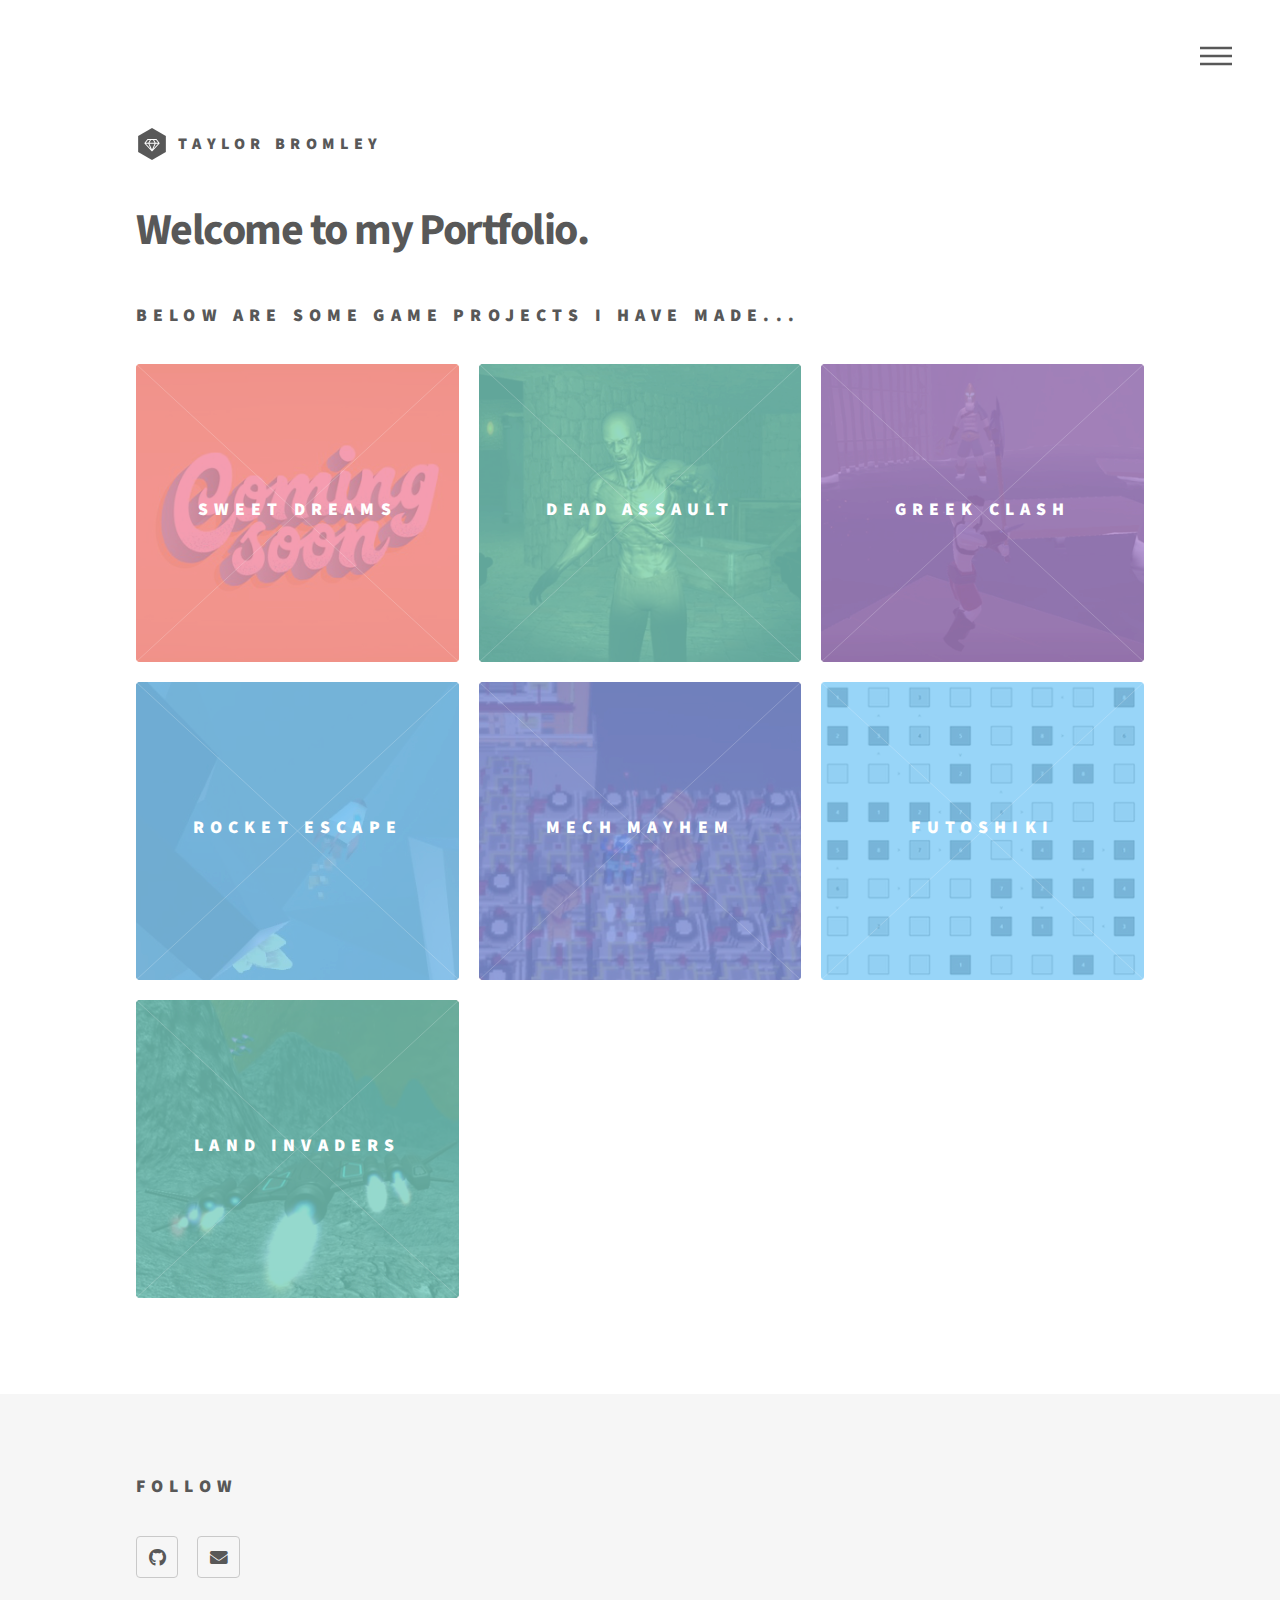
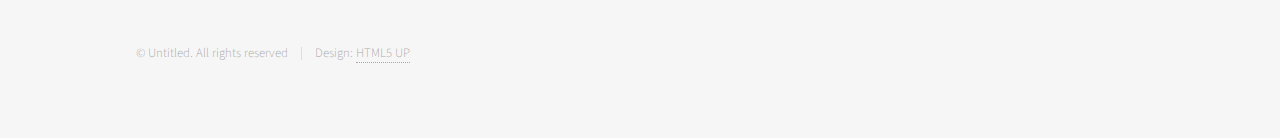
==== index.html @ b65c8b06 "first commit" ====
<!DOCTYPE HTML>
<!--
	Phantom by HTML5 UP
	html5up.net | @ajlkn
	Free for personal and commercial use under the CCA 3.0 license (html5up.net/license)
-->
<html>
	<head>
		<title>Taylor Bromley Game Programmer Portfolio</title>
		<meta charset="utf-8" />
		<meta name="viewport" content="width=device-width, initial-scale=1, user-scalable=no" />
		<link rel="stylesheet" href="assets/css/main.css" />
		<noscript><link rel="stylesheet" href="assets/css/noscript.css" /></noscript>
	</head>
	<body class="is-preload">
		<!-- Wrapper -->
			<div id="wrapper">

				<!-- Header -->
					<header id="header">
						<div class="inner">

							<!-- Logo -->
								<a href="index.html" class="logo">
									<span class="symbol"><img src="images/logo.svg" alt="" /></span><span class="title">Taylor Bromley</span>
								</a>

							<!-- Nav -->
								<nav>
									<ul>
										<li><a href="#menu">Menu</a></li>
									</ul>
								</nav>

						</div>
					</header>

				<!-- Menu -->
					<nav id="menu">
						<h2>Menu</h2>
						<ul>
							<li><a href="index.html">Home</a></li>
							<!-- <li><a href="generic.html">About</a></li>
							<li><a href="generic.html">Tempus etiam</a></li>
							<li><a href="generic.html">Consequat dolor</a></li> -->
							<li><a href="about.html">About</a></li>
						</ul>
					</nav>

				<!-- Main -->
					<div id="main">
						<div class="inner">
							<header>
								<h1>Welcome to my Portfolio.</h1>
								<h2>Below are some game projects I have made...</h2>
							</header>
							<section class="tiles">

								<article class="style1">
									<span class="image">
										<img src="images/sweet_dreams/sweet_dreams_thumbnail.jpg" alt="" />
									</span>
									<a href="sweet_dreams.html">
										<h2>Sweet Dreams</h2>
										<div class="content">
											<p>First-person magic zombie game.</p>
										</div>
									</a>
								</article>	

								<article class="style3">
									<span class="image">
										<img src="images/dead_assault/dead_assault_thumbnail.jpg" alt="" />
									</span>
									<a href="dead_assault.html">
										<h2>Dead Assault</h2>
										<div class="content">
											<p>First-person zombie survival shooter.</p>
										</div>
									</a>
								</article>	

								<article class="style5">
									<span class="image">
										<img src="images/greek_clash/greek_clash_thumbnail.jpg" alt="" />
									</span>
									<a href="greek_clash.html">
										<h2>Greek Clash</h2>
										<div class="content">
											<p>Third-person melee & magic combat game.</p>
										</div>
									</a>
								</article>

								<article class="style2">
									<span class="image">
										<img src="images/rocket_escape/Rocket_Escape_Thumbnail.jpg" alt="" />
									</span>
									<a href="rocket_escape.html">
										<h2>Rocket Escape</h2>
										<div class="content">
											<p>Rocket flying escape game.</p>
										</div>
									</a>
								</article>

								<article class="style6">
									<span class="image">
										<img src="images/mech_mayhem/mech_mayhem_thumbnail.jpg" alt="" />
									</span>
									<a href="mech_mayhem.html">
										<h2>Mech Mayhem</h2>
										<div class="content">
											<p>Tower defense game.</p>
										</div>
									</a>
								</article>

								<article class="style2">
									<span class="image">
										<img src="images/futoshiki/futoshiki_thumbnail.jpg" alt="" />
									</span>
									<a href="futoshiki.html">
										<h2>Futoshiki</h2>
										<div class="content">
											<p>Futoshiki board game made with Java.</p>
										</div>
									</a>
								</article>

								<article class="style3">
									<span class="image">
										<img src="images/land_invaders/land_invaders_thumbnail.jpg" alt="" />
									</span>
									<a href="land_invaders.html">
										<h2>Land Invaders</h2>
										<div class="content">
											<p>Third-person spaceship shooter game</p>
										</div>
									</a>
								</article>	
															
							</section>
						</div>
					</div>

				<!-- Footer -->
					<footer id="footer">
						<div class="inner">
							<!-- <section>
								<h2>Get in touch</h2>
								<form method="post" action="#">
									<div class="fields">
										<div class="field half">
											<input type="text" name="name" id="name" placeholder="Name" />
										</div>
										<div class="field half">
											<input type="email" name="email" id="email" placeholder="Email" />
										</div>
										<div class="field">
											<textarea name="message" id="message" placeholder="Message"></textarea>
										</div>
									</div>
									<ul class="actions">
										<li><input type="submit" value="Send" class="primary" /></li>
									</ul>
								</form>
							</section> -->
							<section>
								<h2>Follow</h2>
								<ul class="icons">
									<!-- <li><a href="#" class="icon brands style2 fa-twitter"><span class="label">Twitter</span></a></li> -->
									<!-- <li><a href="#" class="icon brands style2 fa-facebook-f"><span class="label">Facebook</span></a></li> -->
									<!-- <li><a href="#" class="icon brands style2 fa-instagram"><span class="label">Instagram</span></a></li> -->
									<!-- <li><a href="#" class="icon brands style2 fa-dribbble"><span class="label">Dribbble</span></a></li> -->
									<li><a href="https://github.com/Zoratio" class="icon brands style2 fa-github" target="_blank"><span class="label">GitHub</span></a></li>
									<!-- <li><a href="#" class="icon brands style2 fa-500px"><span class="label">500px</span></a></li> -->
									<!-- <li><a href="#" class="icon solid style2 fa-phone"><span class="label">Phone</span></a></li> -->
									<li><a href="mailto:taylorbromley@sky.com" class="icon solid style2 fa-envelope"><span class="label">Email</span></a></li>
								</ul>
							</section>
							<ul class="copyright">
								<li>&copy; Untitled. All rights reserved</li><li>Design: <a href="http://html5up.net" target="_blank">HTML5 UP</a></li>
							</ul>
						</div>
					</footer>

			</div>

		<!-- Scripts -->
			<script src="assets/js/jquery.min.js"></script>
			<script src="assets/js/browser.min.js"></script>
			<script src="assets/js/breakpoints.min.js"></script>
			<script src="assets/js/util.js"></script>
			<script src="assets/js/main.js"></script>

	</body>
</html>
---- assets/css/main.css ----
@import url(fontawesome-all.min.css);
@import url("https://fonts.googleapis.com/css?family=Source+Sans+Pro:300,700,900");

/*
	Phantom by HTML5 UP
	html5up.net | @ajlkn
	Free for personal and commercial use under the CCA 3.0 license (html5up.net/license)
*/

html, body, div, span, applet, object,
iframe, h1, h2, h3, h4, h5, h6, p, blockquote,
pre, a, abbr, acronym, address, big, cite,
code, del, dfn, em, img, ins, kbd, q, s, samp,
small, strike, strong, sub, sup, tt, var, b,
u, i, center, dl, dt, dd, ol, ul, li, fieldset,
form, label, legend, table, caption, tbody,
tfoot, thead, tr, th, td, article, aside,
canvas, details, embed, figure, figcaption,
footer, header, hgroup, menu, nav, output, ruby,
section, summary, time, mark, audio, video {
	margin: 0;
	padding: 0;
	border: 0;
	font-size: 100%;
	font: inherit;
	vertical-align: baseline;}

article, aside, details, figcaption, figure,
footer, header, hgroup, menu, nav, section {
	display: block;}

body {
	line-height: 1;
}

ol, ul {
	list-style: none;
}

blockquote, q {
	quotes: none;
}

	blockquote:before, blockquote:after, q:before, q:after {
		content: '';
		content: none;
	}

table {
	border-collapse: collapse;
	border-spacing: 0;
}

body {
	-webkit-text-size-adjust: none;
}

mark {
	background-color: transparent;
	color: inherit;
}

input::-moz-focus-inner {
	border: 0;
	padding: 0;
}

input, select, textarea {
	-moz-appearance: none;
	-webkit-appearance: none;
	-ms-appearance: none;
	appearance: none;
}

/* Basic */

	@-ms-viewport {
		width: device-width;
	}

	body {
		-ms-overflow-style: scrollbar;
	}

	@media screen and (max-width: 480px) {

		html, body {
			min-width: 320px;
		}

	}

	html {
		box-sizing: border-box;
	}

	*, *:before, *:after {
		box-sizing: inherit;
	}

	body {
		background: #ffffff;
	}

		body.is-preload *, body.is-preload *:before, body.is-preload *:after {
			-moz-animation: none !important;
			-webkit-animation: none !important;
			-ms-animation: none !important;
			animation: none !important;
			-moz-transition: none !important;
			-webkit-transition: none !important;
			-ms-transition: none !important;
			transition: none !important;
		}

/* Type */

	body, input, select, textarea {
		color: #585858;
		font-family: "Source Sans Pro", Helvetica, sans-serif;
		font-size: 16pt;
		font-weight: 300;
		line-height: 1.75;
	}

		@media screen and (max-width: 1680px) {

			body, input, select, textarea {
				font-size: 14pt;
			}

		}

		@media screen and (max-width: 1280px) {

			body, input, select, textarea {
				font-size: 12pt;
			}

		}

	a {
		-moz-transition: border-bottom-color 0.2s ease, color 0.2s ease;
		-webkit-transition: border-bottom-color 0.2s ease, color 0.2s ease;
		-ms-transition: border-bottom-color 0.2s ease, color 0.2s ease;
		transition: border-bottom-color 0.2s ease, color 0.2s ease;
		text-decoration: none;
		color: #585858;
		border-bottom: dotted 1px rgba(88, 88, 88, 0.5);
	}

		a:hover {
			border-bottom-color: transparent;
			color: #f2849e !important;
		}

	strong, b {
		font-weight: 900;
	}

	em, i {
		font-style: italic;
	}

	p {
		margin: 0 0 2em 0;
	}

	h1 {
		font-size: 2.75em;
		font-weight: 700;
		line-height: 1.3;
		margin: 0 0 1em 0;
		letter-spacing: -0.035em;
	}

		h1 a {
			color: inherit;
		}

		@media screen and (max-width: 736px) {

			h1 {
				font-size: 2em;
				margin: 0 0 1em 0;
			}

		}

		@media screen and (max-width: 360px) {

			h1 {
				font-size: 1.75em;
			}

		}

	h2, h3, h4, h5, h6 {
		font-weight: 900;
		line-height: 1.5;
		margin: 0 0 2em 0;
		text-transform: uppercase;
		letter-spacing: 0.35em;
	}

		h2 a, h3 a, h4 a, h5 a, h6 a {
			color: inherit;
		}

	h2 {
		font-size: 1.1em;
	}

	h3 {
		font-size: 1em;
	}

	h4 {
		font-size: 0.8em;
	}

	h5 {
		font-size: 0.8em;
	}

	h6 {
		font-size: 0.8em;
	}

	@media screen and (max-width: 980px) {

		h1 br, h2 br, h3 br, h4 br, h5 br, h6 br {
			display: none;
		}

	}

	@media screen and (max-width: 736px) {

		h2 {
			font-size: 1em;
		}

		h3 {
			font-size: 0.8em;
		}

	}

	sub {
		font-size: 0.8em;
		position: relative;
		top: 0.5em;
	}

	sup {
		font-size: 0.8em;
		position: relative;
		top: -0.5em;
	}

	blockquote {
		border-left: solid 4px #c9c9c9;
		font-style: italic;
		margin: 0 0 2em 0;
		padding: 0.5em 0 0.5em 2em;
	}

	code {
		background: rgba(144, 144, 144, 0.075);
		border-radius: 4px;
		border: solid 1px #c9c9c9;
		font-family: "Courier New", monospace;
		font-size: 0.9em;
		margin: 0 0.25em;
		padding: 0.25em 0.65em;
	}

	pre {
		-webkit-overflow-scrolling: touch;
		font-family: "Courier New", monospace;
		font-size: 0.9em;
		margin: 0 0 2em 0;
	}

		pre code {
			display: block;
			line-height: 1.75;
			padding: 1em 1.5em;
			overflow-x: auto;
		}

	hr {
		border: 0;
		border-bottom: solid 1px #c9c9c9;
		margin: 2em 0;
	}

		hr.major {
			margin: 3em 0;
		}

	.align-left {
		text-align: left;
	}

	.align-center {
		text-align: center;
	}

	.align-right {
		text-align: right;
	}

/* Row */

	.row {
		display: flex;
		flex-wrap: wrap;
		box-sizing: border-box;
		align-items: stretch;
	}

		.row > * {
			box-sizing: border-box;
		}

		.row.gtr-uniform > * > :last-child {
			margin-bottom: 0;
		}

		.row.aln-left {
			justify-content: flex-start;
		}

		.row.aln-center {
			justify-content: center;
		}

		.row.aln-right {
			justify-content: flex-end;
		}

		.row.aln-top {
			align-items: flex-start;
		}

		.row.aln-middle {
			align-items: center;
		}

		.row.aln-bottom {
			align-items: flex-end;
		}

		.row > .imp {
			order: -1;
		}

		.row > .col-1 {
			width: 8.33333%;
		}

		.row > .off-1 {
			margin-left: 8.33333%;
		}

		.row > .col-2 {
			width: 16.66667%;
		}

		.row > .off-2 {
			margin-left: 16.66667%;
		}

		.row > .col-3 {
			width: 25%;
		}

		.row > .off-3 {
			margin-left: 25%;
		}

		.row > .col-4 {
			width: 33.33333%;
		}

		.row > .off-4 {
			margin-left: 33.33333%;
		}

		.row > .col-5 {
			width: 41.66667%;
		}

		.row > .off-5 {
			margin-left: 41.66667%;
		}

		.row > .col-6 {
			width: 50%;
		}

		.row > .off-6 {
			margin-left: 50%;
		}

		.row > .col-7 {
			width: 58.33333%;
		}

		.row > .off-7 {
			margin-left: 58.33333%;
		}

		.row > .col-8 {
			width: 66.66667%;
		}

		.row > .off-8 {
			margin-left: 66.66667%;
		}

		.row > .col-9 {
			width: 75%;
		}

		.row > .off-9 {
			margin-left: 75%;
		}

		.row > .col-10 {
			width: 83.33333%;
		}

		.row > .off-10 {
			margin-left: 83.33333%;
		}

		.row > .col-11 {
			width: 91.66667%;
		}

		.row > .off-11 {
			margin-left: 91.66667%;
		}

		.row > .col-12 {
			width: 100%;
		}

		.row > .off-12 {
			margin-left: 100%;
		}

		.row.gtr-0 {
			margin-top: 0;
			margin-left: 0em;
		}

			.row.gtr-0 > * {
				padding: 0 0 0 0em;
			}

			.row.gtr-0.gtr-uniform {
				margin-top: 0em;
			}

				.row.gtr-0.gtr-uniform > * {
					padding-top: 0em;
				}

		.row.gtr-25 {
			margin-top: 0;
			margin-left: -0.5em;
		}

			.row.gtr-25 > * {
				padding: 0 0 0 0.5em;
			}

			.row.gtr-25.gtr-uniform {
				margin-top: -0.5em;
			}

				.row.gtr-25.gtr-uniform > * {
					padding-top: 0.5em;
				}

		.row.gtr-50 {
			margin-top: 0;
			margin-left: -1em;
		}

			.row.gtr-50 > * {
				padding: 0 0 0 1em;
			}

			.row.gtr-50.gtr-uniform {
				margin-top: -1em;
			}

				.row.gtr-50.gtr-uniform > * {
					padding-top: 1em;
				}

		.row {
			margin-top: 0;
			margin-left: -2em;
		}

			.row > * {
				padding: 0 0 0 2em;
			}

			.row.gtr-uniform {
				margin-top: -2em;
			}

				.row.gtr-uniform > * {
					padding-top: 2em;
				}

		.row.gtr-150 {
			margin-top: 0;
			margin-left: -3em;
		}

			.row.gtr-150 > * {
				padding: 0 0 0 3em;
			}

			.row.gtr-150.gtr-uniform {
				margin-top: -3em;
			}

				.row.gtr-150.gtr-uniform > * {
					padding-top: 3em;
				}

		.row.gtr-200 {
			margin-top: 0;
			margin-left: -4em;
		}

			.row.gtr-200 > * {
				padding: 0 0 0 4em;
			}

			.row.gtr-200.gtr-uniform {
				margin-top: -4em;
			}

				.row.gtr-200.gtr-uniform > * {
					padding-top: 4em;
				}

		@media screen and (max-width: 1680px) {

			.row {
				display: flex;
				flex-wrap: wrap;
				box-sizing: border-box;
				align-items: stretch;
			}

				.row > * {
					box-sizing: border-box;
				}

				.row.gtr-uniform > * > :last-child {
					margin-bottom: 0;
				}

				.row.aln-left {
					justify-content: flex-start;
				}

				.row.aln-center {
					justify-content: center;
				}

				.row.aln-right {
					justify-content: flex-end;
				}

				.row.aln-top {
					align-items: flex-start;
				}

				.row.aln-middle {
					align-items: center;
				}

				.row.aln-bottom {
					align-items: flex-end;
				}

				.row > .imp-xlarge {
					order: -1;
				}

				.row > .col-1-xlarge {
					width: 8.33333%;
				}

				.row > .off-1-xlarge {
					margin-left: 8.33333%;
				}

				.row > .col-2-xlarge {
					width: 16.66667%;
				}

				.row > .off-2-xlarge {
					margin-left: 16.66667%;
				}

				.row > .col-3-xlarge {
					width: 25%;
				}

				.row > .off-3-xlarge {
					margin-left: 25%;
				}

				.row > .col-4-xlarge {
					width: 33.33333%;
				}

				.row > .off-4-xlarge {
					margin-left: 33.33333%;
				}

				.row > .col-5-xlarge {
					width: 41.66667%;
				}

				.row > .off-5-xlarge {
					margin-left: 41.66667%;
				}

				.row > .col-6-xlarge {
					width: 50%;
				}

				.row > .off-6-xlarge {
					margin-left: 50%;
				}

				.row > .col-7-xlarge {
					width: 58.33333%;
				}

				.row > .off-7-xlarge {
					margin-left: 58.33333%;
				}

				.row > .col-8-xlarge {
					width: 66.66667%;
				}

				.row > .off-8-xlarge {
					margin-left: 66.66667%;
				}

				.row > .col-9-xlarge {
					width: 75%;
				}

				.row > .off-9-xlarge {
					margin-left: 75%;
				}

				.row > .col-10-xlarge {
					width: 83.33333%;
				}

				.row > .off-10-xlarge {
					margin-left: 83.33333%;
				}

				.row > .col-11-xlarge {
					width: 91.66667%;
				}

				.row > .off-11-xlarge {
					margin-left: 91.66667%;
				}

				.row > .col-12-xlarge {
					width: 100%;
				}

				.row > .off-12-xlarge {
					margin-left: 100%;
				}

				.row.gtr-0 {
					margin-top: 0;
					margin-left: 0em;
				}

					.row.gtr-0 > * {
						padding: 0 0 0 0em;
					}

					.row.gtr-0.gtr-uniform {
						margin-top: 0em;
					}

						.row.gtr-0.gtr-uniform > * {
							padding-top: 0em;
						}

				.row.gtr-25 {
					margin-top: 0;
					margin-left: -0.5em;
				}

					.row.gtr-25 > * {
						padding: 0 0 0 0.5em;
					}

					.row.gtr-25.gtr-uniform {
						margin-top: -0.5em;
					}

						.row.gtr-25.gtr-uniform > * {
							padding-top: 0.5em;
						}

				.row.gtr-50 {
					margin-top: 0;
					margin-left: -1em;
				}

					.row.gtr-50 > * {
						padding: 0 0 0 1em;
					}

					.row.gtr-50.gtr-uniform {
						margin-top: -1em;
					}

						.row.gtr-50.gtr-uniform > * {
							padding-top: 1em;
						}

				.row {
					margin-top: 0;
					margin-left: -2em;
				}

					.row > * {
						padding: 0 0 0 2em;
					}

					.row.gtr-uniform {
						margin-top: -2em;
					}

						.row.gtr-uniform > * {
							padding-top: 2em;
						}

				.row.gtr-150 {
					margin-top: 0;
					margin-left: -3em;
				}

					.row.gtr-150 > * {
						padding: 0 0 0 3em;
					}

					.row.gtr-150.gtr-uniform {
						margin-top: -3em;
					}

						.row.gtr-150.gtr-uniform > * {
							padding-top: 3em;
						}

				.row.gtr-200 {
					margin-top: 0;
					margin-left: -4em;
				}

					.row.gtr-200 > * {
						padding: 0 0 0 4em;
					}

					.row.gtr-200.gtr-uniform {
						margin-top: -4em;
					}

						.row.gtr-200.gtr-uniform > * {
							padding-top: 4em;
						}

		}

		@media screen and (max-width: 1280px) {

			.row {
				display: flex;
				flex-wrap: wrap;
				box-sizing: border-box;
				align-items: stretch;
			}

				.row > * {
					box-sizing: border-box;
				}

				.row.gtr-uniform > * > :last-child {
					margin-bottom: 0;
				}

				.row.aln-left {
					justify-content: flex-start;
				}

				.row.aln-center {
					justify-content: center;
				}

				.row.aln-right {
					justify-content: flex-end;
				}

				.row.aln-top {
					align-items: flex-start;
				}

				.row.aln-middle {
					align-items: center;
				}

				.row.aln-bottom {
					align-items: flex-end;
				}

				.row > .imp-large {
					order: -1;
				}

				.row > .col-1-large {
					width: 8.33333%;
				}

				.row > .off-1-large {
					margin-left: 8.33333%;
				}

				.row > .col-2-large {
					width: 16.66667%;
				}

				.row > .off-2-large {
					margin-left: 16.66667%;
				}

				.row > .col-3-large {
					width: 25%;
				}

				.row > .off-3-large {
					margin-left: 25%;
				}

				.row > .col-4-large {
					width: 33.33333%;
				}

				.row > .off-4-large {
					margin-left: 33.33333%;
				}

				.row > .col-5-large {
					width: 41.66667%;
				}

				.row > .off-5-large {
					margin-left: 41.66667%;
				}

				.row > .col-6-large {
					width: 50%;
				}

				.row > .off-6-large {
					margin-left: 50%;
				}

				.row > .col-7-large {
					width: 58.33333%;
				}

				.row > .off-7-large {
					margin-left: 58.33333%;
				}

				.row > .col-8-large {
					width: 66.66667%;
				}

				.row > .off-8-large {
					margin-left: 66.66667%;
				}

				.row > .col-9-large {
					width: 75%;
				}

				.row > .off-9-large {
					margin-left: 75%;
				}

				.row > .col-10-large {
					width: 83.33333%;
				}

				.row > .off-10-large {
					margin-left: 83.33333%;
				}

				.row > .col-11-large {
					width: 91.66667%;
				}

				.row > .off-11-large {
					margin-left: 91.66667%;
				}

				.row > .col-12-large {
					width: 100%;
				}

				.row > .off-12-large {
					margin-left: 100%;
				}

				.row.gtr-0 {
					margin-top: 0;
					margin-left: 0em;
				}

					.row.gtr-0 > * {
						padding: 0 0 0 0em;
					}

					.row.gtr-0.gtr-uniform {
						margin-top: 0em;
					}

						.row.gtr-0.gtr-uniform > * {
							padding-top: 0em;
						}

				.row.gtr-25 {
					margin-top: 0;
					margin-left: -0.5em;
				}

					.row.gtr-25 > * {
						padding: 0 0 0 0.5em;
					}

					.row.gtr-25.gtr-uniform {
						margin-top: -0.5em;
					}

						.row.gtr-25.gtr-uniform > * {
							padding-top: 0.5em;
						}

				.row.gtr-50 {
					margin-top: 0;
					margin-left: -1em;
				}

					.row.gtr-50 > * {
						padding: 0 0 0 1em;
					}

					.row.gtr-50.gtr-uniform {
						margin-top: -1em;
					}

						.row.gtr-50.gtr-uniform > * {
							padding-top: 1em;
						}

				.row {
					margin-top: 0;
					margin-left: -2em;
				}

					.row > * {
						padding: 0 0 0 2em;
					}

					.row.gtr-uniform {
						margin-top: -2em;
					}

						.row.gtr-uniform > * {
							padding-top: 2em;
						}

				.row.gtr-150 {
					margin-top: 0;
					margin-left: -3em;
				}

					.row.gtr-150 > * {
						padding: 0 0 0 3em;
					}

					.row.gtr-150.gtr-uniform {
						margin-top: -3em;
					}

						.row.gtr-150.gtr-uniform > * {
							padding-top: 3em;
						}

				.row.gtr-200 {
					margin-top: 0;
					margin-left: -4em;
				}

					.row.gtr-200 > * {
						padding: 0 0 0 4em;
					}

					.row.gtr-200.gtr-uniform {
						margin-top: -4em;
					}

						.row.gtr-200.gtr-uniform > * {
							padding-top: 4em;
						}

		}

		@media screen and (max-width: 980px) {

			.row {
				display: flex;
				flex-wrap: wrap;
				box-sizing: border-box;
				align-items: stretch;
			}

				.row > * {
					box-sizing: border-box;
				}

				.row.gtr-uniform > * > :last-child {
					margin-bottom: 0;
				}

				.row.aln-left {
					justify-content: flex-start;
				}

				.row.aln-center {
					justify-content: center;
				}

				.row.aln-right {
					justify-content: flex-end;
				}

				.row.aln-top {
					align-items: flex-start;
				}

				.row.aln-middle {
					align-items: center;
				}

				.row.aln-bottom {
					align-items: flex-end;
				}

				.row > .imp-medium {
					order: -1;
				}

				.row > .col-1-medium {
					width: 8.33333%;
				}

				.row > .off-1-medium {
					margin-left: 8.33333%;
				}

				.row > .col-2-medium {
					width: 16.66667%;
				}

				.row > .off-2-medium {
					margin-left: 16.66667%;
				}

				.row > .col-3-medium {
					width: 25%;
				}

				.row > .off-3-medium {
					margin-left: 25%;
				}

				.row > .col-4-medium {
					width: 33.33333%;
				}

				.row > .off-4-medium {
					margin-left: 33.33333%;
				}

				.row > .col-5-medium {
					width: 41.66667%;
				}

				.row > .off-5-medium {
					margin-left: 41.66667%;
				}

				.row > .col-6-medium {
					width: 50%;
				}

				.row > .off-6-medium {
					margin-left: 50%;
				}

				.row > .col-7-medium {
					width: 58.33333%;
				}

				.row > .off-7-medium {
					margin-left: 58.33333%;
				}

				.row > .col-8-medium {
					width: 66.66667%;
				}

				.row > .off-8-medium {
					margin-left: 66.66667%;
				}

				.row > .col-9-medium {
					width: 75%;
				}

				.row > .off-9-medium {
					margin-left: 75%;
				}

				.row > .col-10-medium {
					width: 83.33333%;
				}

				.row > .off-10-medium {
					margin-left: 83.33333%;
				}

				.row > .col-11-medium {
					width: 91.66667%;
				}

				.row > .off-11-medium {
					margin-left: 91.66667%;
				}

				.row > .col-12-medium {
					width: 100%;
				}

				.row > .off-12-medium {
					margin-left: 100%;
				}

				.row.gtr-0 {
					margin-top: 0;
					margin-left: 0em;
				}

					.row.gtr-0 > * {
						padding: 0 0 0 0em;
					}

					.row.gtr-0.gtr-uniform {
						margin-top: 0em;
					}

						.row.gtr-0.gtr-uniform > * {
							padding-top: 0em;
						}

				.row.gtr-25 {
					margin-top: 0;
					margin-left: -0.375em;
				}

					.row.gtr-25 > * {
						padding: 0 0 0 0.375em;
					}

					.row.gtr-25.gtr-uniform {
						margin-top: -0.375em;
					}

						.row.gtr-25.gtr-uniform > * {
							padding-top: 0.375em;
						}

				.row.gtr-50 {
					margin-top: 0;
					margin-left: -0.75em;
				}

					.row.gtr-50 > * {
						padding: 0 0 0 0.75em;
					}

					.row.gtr-50.gtr-uniform {
						margin-top: -0.75em;
					}

						.row.gtr-50.gtr-uniform > * {
							padding-top: 0.75em;
						}

				.row {
					margin-top: 0;
					margin-left: -1.5em;
				}

					.row > * {
						padding: 0 0 0 1.5em;
					}

					.row.gtr-uniform {
						margin-top: -1.5em;
					}

						.row.gtr-uniform > * {
							padding-top: 1.5em;
						}

				.row.gtr-150 {
					margin-top: 0;
					margin-left: -2.25em;
				}

					.row.gtr-150 > * {
						padding: 0 0 0 2.25em;
					}

					.row.gtr-150.gtr-uniform {
						margin-top: -2.25em;
					}

						.row.gtr-150.gtr-uniform > * {
							padding-top: 2.25em;
						}

				.row.gtr-200 {
					margin-top: 0;
					margin-left: -3em;
				}

					.row.gtr-200 > * {
						padding: 0 0 0 3em;
					}

					.row.gtr-200.gtr-uniform {
						margin-top: -3em;
					}

						.row.gtr-200.gtr-uniform > * {
							padding-top: 3em;
						}

		}

		@media screen and (max-width: 736px) {

			.row {
				display: flex;
				flex-wrap: wrap;
				box-sizing: border-box;
				align-items: stretch;
			}

				.row > * {
					box-sizing: border-box;
				}

				.row.gtr-uniform > * > :last-child {
					margin-bottom: 0;
				}

				.row.aln-left {
					justify-content: flex-start;
				}

				.row.aln-center {
					justify-content: center;
				}

				.row.aln-right {
					justify-content: flex-end;
				}

				.row.aln-top {
					align-items: flex-start;
				}

				.row.aln-middle {
					align-items: center;
				}

				.row.aln-bottom {
					align-items: flex-end;
				}

				.row > .imp-small {
					order: -1;
				}

				.row > .col-1-small {
					width: 8.33333%;
				}

				.row > .off-1-small {
					margin-left: 8.33333%;
				}

				.row > .col-2-small {
					width: 16.66667%;
				}

				.row > .off-2-small {
					margin-left: 16.66667%;
				}

				.row > .col-3-small {
					width: 25%;
				}

				.row > .off-3-small {
					margin-left: 25%;
				}

				.row > .col-4-small {
					width: 33.33333%;
				}

				.row > .off-4-small {
					margin-left: 33.33333%;
				}

				.row > .col-5-small {
					width: 41.66667%;
				}

				.row > .off-5-small {
					margin-left: 41.66667%;
				}

				.row > .col-6-small {
					width: 50%;
				}

				.row > .off-6-small {
					margin-left: 50%;
				}

				.row > .col-7-small {
					width: 58.33333%;
				}

				.row > .off-7-small {
					margin-left: 58.33333%;
				}

				.row > .col-8-small {
					width: 66.66667%;
				}

				.row > .off-8-small {
					margin-left: 66.66667%;
				}

				.row > .col-9-small {
					width: 75%;
				}

				.row > .off-9-small {
					margin-left: 75%;
				}

				.row > .col-10-small {
					width: 83.33333%;
				}

				.row > .off-10-small {
					margin-left: 83.33333%;
				}

				.row > .col-11-small {
					width: 91.66667%;
				}

				.row > .off-11-small {
					margin-left: 91.66667%;
				}

				.row > .col-12-small {
					width: 100%;
				}

				.row > .off-12-small {
					margin-left: 100%;
				}

				.row.gtr-0 {
					margin-top: 0;
					margin-left: 0em;
				}

					.row.gtr-0 > * {
						padding: 0 0 0 0em;
					}

					.row.gtr-0.gtr-uniform {
						margin-top: 0em;
					}

						.row.gtr-0.gtr-uniform > * {
							padding-top: 0em;
						}

				.row.gtr-25 {
					margin-top: 0;
					margin-left: -0.25em;
				}

					.row.gtr-25 > * {
						padding: 0 0 0 0.25em;
					}

					.row.gtr-25.gtr-uniform {
						margin-top: -0.25em;
					}

						.row.gtr-25.gtr-uniform > * {
							padding-top: 0.25em;
						}

				.row.gtr-50 {
					margin-top: 0;
					margin-left: -0.5em;
				}

					.row.gtr-50 > * {
						padding: 0 0 0 0.5em;
					}

					.row.gtr-50.gtr-uniform {
						margin-top: -0.5em;
					}

						.row.gtr-50.gtr-uniform > * {
							padding-top: 0.5em;
						}

				.row {
					margin-top: 0;
					margin-left: -1em;
				}

					.row > * {
						padding: 0 0 0 1em;
					}

					.row.gtr-uniform {
						margin-top: -1em;
					}

						.row.gtr-uniform > * {
							padding-top: 1em;
						}

				.row.gtr-150 {
					margin-top: 0;
					margin-left: -1.5em;
				}

					.row.gtr-150 > * {
						padding: 0 0 0 1.5em;
					}

					.row.gtr-150.gtr-uniform {
						margin-top: -1.5em;
					}

						.row.gtr-150.gtr-uniform > * {
							padding-top: 1.5em;
						}

				.row.gtr-200 {
					margin-top: 0;
					margin-left: -2em;
				}

					.row.gtr-200 > * {
						padding: 0 0 0 2em;
					}

					.row.gtr-200.gtr-uniform {
						margin-top: -2em;
					}

						.row.gtr-200.gtr-uniform > * {
							padding-top: 2em;
						}

		}

		@media screen and (max-width: 480px) {

			.row {
				display: flex;
				flex-wrap: wrap;
				box-sizing: border-box;
				align-items: stretch;
			}

				.row > * {
					box-sizing: border-box;
				}

				.row.gtr-uniform > * > :last-child {
					margin-bottom: 0;
				}

				.row.aln-left {
					justify-content: flex-start;
				}

				.row.aln-center {
					justify-content: center;
				}

				.row.aln-right {
					justify-content: flex-end;
				}

				.row.aln-top {
					align-items: flex-start;
				}

				.row.aln-middle {
					align-items: center;
				}

				.row.aln-bottom {
					align-items: flex-end;
				}

				.row > .imp-xsmall {
					order: -1;
				}

				.row > .col-1-xsmall {
					width: 8.33333%;
				}

				.row > .off-1-xsmall {
					margin-left: 8.33333%;
				}

				.row > .col-2-xsmall {
					width: 16.66667%;
				}

				.row > .off-2-xsmall {
					margin-left: 16.66667%;
				}

				.row > .col-3-xsmall {
					width: 25%;
				}

				.row > .off-3-xsmall {
					margin-left: 25%;
				}

				.row > .col-4-xsmall {
					width: 33.33333%;
				}

				.row > .off-4-xsmall {
					margin-left: 33.33333%;
				}

				.row > .col-5-xsmall {
					width: 41.66667%;
				}

				.row > .off-5-xsmall {
					margin-left: 41.66667%;
				}

				.row > .col-6-xsmall {
					width: 50%;
				}

				.row > .off-6-xsmall {
					margin-left: 50%;
				}

				.row > .col-7-xsmall {
					width: 58.33333%;
				}

				.row > .off-7-xsmall {
					margin-left: 58.33333%;
				}

				.row > .col-8-xsmall {
					width: 66.66667%;
				}

				.row > .off-8-xsmall {
					margin-left: 66.66667%;
				}

				.row > .col-9-xsmall {
					width: 75%;
				}

				.row > .off-9-xsmall {
					margin-left: 75%;
				}

				.row > .col-10-xsmall {
					width: 83.33333%;
				}

				.row > .off-10-xsmall {
					margin-left: 83.33333%;
				}

				.row > .col-11-xsmall {
					width: 91.66667%;
				}

				.row > .off-11-xsmall {
					margin-left: 91.66667%;
				}

				.row > .col-12-xsmall {
					width: 100%;
				}

				.row > .off-12-xsmall {
					margin-left: 100%;
				}

				.row.gtr-0 {
					margin-top: 0;
					margin-left: 0em;
				}

					.row.gtr-0 > * {
						padding: 0 0 0 0em;
					}

					.row.gtr-0.gtr-uniform {
						margin-top: 0em;
					}

						.row.gtr-0.gtr-uniform > * {
							padding-top: 0em;
						}

				.row.gtr-25 {
					margin-top: 0;
					margin-left: -0.25em;
				}

					.row.gtr-25 > * {
						padding: 0 0 0 0.25em;
					}

					.row.gtr-25.gtr-uniform {
						margin-top: -0.25em;
					}

						.row.gtr-25.gtr-uniform > * {
							padding-top: 0.25em;
						}

				.row.gtr-50 {
					margin-top: 0;
					margin-left: -0.5em;
				}

					.row.gtr-50 > * {
						padding: 0 0 0 0.5em;
					}

					.row.gtr-50.gtr-uniform {
						margin-top: -0.5em;
					}

						.row.gtr-50.gtr-uniform > * {
							padding-top: 0.5em;
						}

				.row {
					margin-top: 0;
					margin-left: -1em;
				}

					.row > * {
						padding: 0 0 0 1em;
					}

					.row.gtr-uniform {
						margin-top: -1em;
					}

						.row.gtr-uniform > * {
							padding-top: 1em;
						}

				.row.gtr-150 {
					margin-top: 0;
					margin-left: -1.5em;
				}

					.row.gtr-150 > * {
						padding: 0 0 0 1.5em;
					}

					.row.gtr-150.gtr-uniform {
						margin-top: -1.5em;
					}

						.row.gtr-150.gtr-uniform > * {
							padding-top: 1.5em;
						}

				.row.gtr-200 {
					margin-top: 0;
					margin-left: -2em;
				}

					.row.gtr-200 > * {
						padding: 0 0 0 2em;
					}

					.row.gtr-200.gtr-uniform {
						margin-top: -2em;
					}

						.row.gtr-200.gtr-uniform > * {
							padding-top: 2em;
						}

		}

/* Section/Article */

	section.special, article.special {
		text-align: center;
	}

	header p {
		margin-top: -1em;
	}

	@media screen and (max-width: 736px) {

		header p {
			margin-top: 0;
		}

	}

/* Icon */

	.icon {
		text-decoration: none;
		border-bottom: none;
		position: relative;
	}

		.icon:before {
			-moz-osx-font-smoothing: grayscale;
			-webkit-font-smoothing: antialiased;
			display: inline-block;
			font-style: normal;
			font-variant: normal;
			text-rendering: auto;
			line-height: 1;
			text-transform: none !important;
			font-family: 'Font Awesome 5 Free';
			font-weight: 400;
		}

		.icon > .label {
			display: none;
		}

		.icon:before {
			line-height: inherit;
		}

		.icon.solid:before {
			font-weight: 900;
		}

		.icon.brands:before {
			font-family: 'Font Awesome 5 Brands';
		}

		.icon.style2 {
			-moz-transition: background-color 0.2s ease-in-out, color 0.2s ease-in-out, border-color 0.2s ease-in-out;
			-webkit-transition: background-color 0.2s ease-in-out, color 0.2s ease-in-out, border-color 0.2s ease-in-out;
			-ms-transition: background-color 0.2s ease-in-out, color 0.2s ease-in-out, border-color 0.2s ease-in-out;
			transition: background-color 0.2s ease-in-out, color 0.2s ease-in-out, border-color 0.2s ease-in-out;
			background-color: transparent;
			border: solid 1px #c9c9c9;
			border-radius: 4px;
			width: 2.65em;
			height: 2.65em;
			display: inline-block;
			text-align: center;
			line-height: 2.65em;
			color: inherit;
		}

			.icon.style2:before {
				font-size: 1.1em;
			}

			.icon.style2:hover {
				color: #f2849e;
				border-color: #f2849e;
			}

			.icon.style2:active {
				background-color: rgba(242, 132, 158, 0.1);
			}

/* List */

	ol {
		list-style: decimal;
		margin: 0 0 2em 0;
		padding-left: 1.25em;
	}

		ol li {
			padding-left: 0.25em;
		}

	ul {
		list-style: disc;
		margin: 0 0 2em 0;
		padding-left: 1em;
	}

		ul li {
			padding-left: 0.5em;
		}

		ul.alt {
			list-style: none;
			padding-left: 0;
		}

			ul.alt li {
				border-top: solid 1px #c9c9c9;
				padding: 0.5em 0;
			}

				ul.alt li:first-child {
					border-top: 0;
					padding-top: 0;
				}

	dl {
		margin: 0 0 2em 0;
	}

		dl dt {
			display: block;
			font-weight: 900;
			margin: 0 0 1em 0;
		}

		dl dd {
			margin-left: 2em;
		}

/* Actions */

	ul.actions {
		display: -moz-flex;
		display: -webkit-flex;
		display: -ms-flex;
		display: flex;
		cursor: default;
		list-style: none;
		margin-left: -1em;
		padding-left: 0;
	}

		ul.actions li {
			padding: 0 0 0 1em;
			vertical-align: middle;
		}

		ul.actions.special {
			-moz-justify-content: center;
			-webkit-justify-content: center;
			-ms-justify-content: center;
			justify-content: center;
			width: 100%;
			margin-left: 0;
		}

			ul.actions.special li:first-child {
				padding-left: 0;
			}

		ul.actions.stacked {
			-moz-flex-direction: column;
			-webkit-flex-direction: column;
			-ms-flex-direction: column;
			flex-direction: column;
			margin-left: 0;
		}

			ul.actions.stacked li {
				padding: 1.3em 0 0 0;
			}

				ul.actions.stacked li:first-child {
					padding-top: 0;
				}

		ul.actions.fit {
			width: calc(100% + 1em);
		}

			ul.actions.fit li {
				-moz-flex-grow: 1;
				-webkit-flex-grow: 1;
				-ms-flex-grow: 1;
				flex-grow: 1;
				-moz-flex-shrink: 1;
				-webkit-flex-shrink: 1;
				-ms-flex-shrink: 1;
				flex-shrink: 1;
				width: 100%;
			}

				ul.actions.fit li > * {
					width: 100%;
				}

			ul.actions.fit.stacked {
				width: 100%;
			}

		@media screen and (max-width: 480px) {

			ul.actions:not(.fixed) {
				-moz-flex-direction: column;
				-webkit-flex-direction: column;
				-ms-flex-direction: column;
				flex-direction: column;
				margin-left: 0;
				width: 100% !important;
			}

				ul.actions:not(.fixed) li {
					-moz-flex-grow: 1;
					-webkit-flex-grow: 1;
					-ms-flex-grow: 1;
					flex-grow: 1;
					-moz-flex-shrink: 1;
					-webkit-flex-shrink: 1;
					-ms-flex-shrink: 1;
					flex-shrink: 1;
					padding: 1em 0 0 0;
					text-align: center;
					width: 100%;
				}

					ul.actions:not(.fixed) li > * {
						width: 100%;
					}

					ul.actions:not(.fixed) li:first-child {
						padding-top: 0;
					}

					ul.actions:not(.fixed) li input[type="submit"],
					ul.actions:not(.fixed) li input[type="reset"],
					ul.actions:not(.fixed) li input[type="button"],
					ul.actions:not(.fixed) li button,
					ul.actions:not(.fixed) li .button {
						width: 100%;
					}

						ul.actions:not(.fixed) li input[type="submit"].icon:before,
						ul.actions:not(.fixed) li input[type="reset"].icon:before,
						ul.actions:not(.fixed) li input[type="button"].icon:before,
						ul.actions:not(.fixed) li button.icon:before,
						ul.actions:not(.fixed) li .button.icon:before {
							margin-left: -0.5rem;
						}

		}

/* Icons */

	ul.icons {
		cursor: default;
		list-style: none;
		padding-left: 0;
		margin: -1em 0 2em -1em;
	}

		ul.icons li {
			display: inline-block;
			padding: 1em 0 0 1em;
		}

/* Form */

	form {
		margin: 0 0 2em 0;
		overflow-x: hidden;
	}

		form > :last-child {
			margin-bottom: 0;
		}

		form > .fields {
			display: -moz-flex;
			display: -webkit-flex;
			display: -ms-flex;
			display: flex;
			-moz-flex-wrap: wrap;
			-webkit-flex-wrap: wrap;
			-ms-flex-wrap: wrap;
			flex-wrap: wrap;
			width: calc(100% + 3em);
			margin: -1.5em 0 2em -1.5em;
		}

			form > .fields > .field {
				-moz-flex-grow: 0;
				-webkit-flex-grow: 0;
				-ms-flex-grow: 0;
				flex-grow: 0;
				-moz-flex-shrink: 0;
				-webkit-flex-shrink: 0;
				-ms-flex-shrink: 0;
				flex-shrink: 0;
				padding: 1.5em 0 0 1.5em;
				width: calc(100% - 1.5em);
			}

				form > .fields > .field.half {
					width: calc(50% - 0.75em);
				}

				form > .fields > .field.third {
					width: calc(100%/3 - 0.5em);
				}

				form > .fields > .field.quarter {
					width: calc(25% - 0.375em);
				}

		@media screen and (max-width: 480px) {

			form > .fields {
				width: calc(100% + 3em);
				margin: -1.5em 0 2em -1.5em;
			}

				form > .fields > .field {
					padding: 1.5em 0 0 1.5em;
					width: calc(100% - 1.5em);
				}

					form > .fields > .field.half {
						width: calc(100% - 1.5em);
					}

					form > .fields > .field.third {
						width: calc(100% - 1.5em);
					}

					form > .fields > .field.quarter {
						width: calc(100% - 1.5em);
					}

		}

	label {
		display: block;
		font-size: 0.9em;
		font-weight: 900;
		margin: 0 0 1em 0;
	}

	input[type="text"],
	input[type="password"],
	input[type="email"],
	input[type="tel"],
	select,
	textarea {
		-moz-appearance: none;
		-webkit-appearance: none;
		-ms-appearance: none;
		appearance: none;
		background-color: transparent;
		border: none;
		border-radius: 0;
		border-bottom: solid 1px #c9c9c9;
		color: inherit;
		display: block;
		outline: 0;
		padding: 0;
		text-decoration: none;
		width: 100%;
	}

		input[type="text"]:invalid,
		input[type="password"]:invalid,
		input[type="email"]:invalid,
		input[type="tel"]:invalid,
		select:invalid,
		textarea:invalid {
			box-shadow: none;
		}

		input[type="text"]:focus,
		input[type="password"]:focus,
		input[type="email"]:focus,
		input[type="tel"]:focus,
		select:focus,
		textarea:focus {
			border-bottom-color: #f2849e;
			box-shadow: inset 0 -1px 0 0 #f2849e;
		}

	select {
		background-image: url("data:image/svg+xml;charset=utf8,%3Csvg xmlns='http://www.w3.org/2000/svg' width='40' height='40' preserveAspectRatio='none' viewBox='0 0 40 40'%3E%3Cpath d='M9.4,12.3l10.4,10.4l10.4-10.4c0.2-0.2,0.5-0.4,0.9-0.4c0.3,0,0.6,0.1,0.9,0.4l3.3,3.3c0.2,0.2,0.4,0.5,0.4,0.9 c0,0.4-0.1,0.6-0.4,0.9L20.7,31.9c-0.2,0.2-0.5,0.4-0.9,0.4c-0.3,0-0.6-0.1-0.9-0.4L4.3,17.3c-0.2-0.2-0.4-0.5-0.4-0.9 c0-0.4,0.1-0.6,0.4-0.9l3.3-3.3c0.2-0.2,0.5-0.4,0.9-0.4S9.1,12.1,9.4,12.3z' fill='%23c9c9c9' /%3E%3C/svg%3E");
		background-size: 1.25rem;
		background-repeat: no-repeat;
		background-position: calc(100% - 1rem) center;
		height: 3em;
		padding-right: 3em;
		text-overflow: ellipsis;
	}

		select option {
			background: #ffffff;
		}

		select:focus::-ms-value {
			background-color: transparent;
		}

		select::-ms-expand {
			display: none;
		}

	input[type="text"],
	input[type="password"],
	input[type="email"],
	select {
		height: 3em;
	}

	textarea {
		padding: 0;
		min-height: 3.75em;
	}

	input[type="checkbox"],
	input[type="radio"] {
		-moz-appearance: none;
		-webkit-appearance: none;
		-ms-appearance: none;
		appearance: none;
		display: block;
		float: left;
		margin-right: -2em;
		opacity: 0;
		width: 1em;
		z-index: -1;
	}

		input[type="checkbox"] + label,
		input[type="radio"] + label {
			text-decoration: none;
			color: #585858;
			cursor: pointer;
			display: inline-block;
			font-size: 1em;
			font-weight: 300;
			padding-left: 2.55em;
			padding-right: 0.75em;
			position: relative;
		}

			input[type="checkbox"] + label:before,
			input[type="radio"] + label:before {
				-moz-osx-font-smoothing: grayscale;
				-webkit-font-smoothing: antialiased;
				display: inline-block;
				font-style: normal;
				font-variant: normal;
				text-rendering: auto;
				line-height: 1;
				text-transform: none !important;
				font-family: 'Font Awesome 5 Free';
				font-weight: 900;
			}

			input[type="checkbox"] + label:before,
			input[type="radio"] + label:before {
				border-radius: 4px;
				border: solid 1px #c9c9c9;
				content: '';
				display: inline-block;
				font-size: 0.8em;
				height: 2.25em;
				left: 0;
				line-height: 2.25em;
				position: absolute;
				text-align: center;
				top: 0;
				width: 2.25em;
			}

		input[type="checkbox"]:checked + label:before,
		input[type="radio"]:checked + label:before {
			background: #585858;
			border-color: #585858;
			color: #ffffff;
			content: '\f00c';
		}

		input[type="checkbox"]:focus + label:before,
		input[type="radio"]:focus + label:before {
			border-color: #f2849e;
			box-shadow: 0 0 0 1px #f2849e;
		}

	input[type="checkbox"] + label:before {
		border-radius: 4px;
	}

	input[type="radio"] + label:before {
		border-radius: 100%;
	}

/* Box */

	.box {
		border-radius: 4px;
		border: solid 1px #c9c9c9;
		margin-bottom: 2em;
		padding: 1.5em;
	}

		.box > :last-child,
		.box > :last-child > :last-child,
		.box > :last-child > :last-child > :last-child {
			margin-bottom: 0;
		}

		.box.alt {
			border: 0;
			border-radius: 0;
			padding: 0;
		}

/* Image */

	.image {
		border-radius: 4px;
		border: 0;
		display: inline-block;
		position: relative;
	}

		.image img {
			border-radius: 4px;
			display: block;
		}

		.image.left, .image.right {
			max-width: 40%;
		}

			.image.left img, .image.right img {
				width: 100%;
			}

		.image.left {
			float: left;
			padding: 0 1.5em 1em 0;
			top: 0.25em;
		}

		.image.right {
			float: right;
			padding: 0 0 1em 1.5em;
			top: 0.25em;
		}

		.image.fit {
			display: block;
			margin: 0 0 2em 0;
			width: 100%;
		}

			.image.fit img {
				width: 100%;
			}

		.image.main {
			display: block;
			margin: 0 0 3em 0;
			width: 100%;
		}

		.image.main2 {
			display: block;
			margin: 0 0 3em 0;
			width: 50%;
			margin-left: auto;
  			margin-right: auto;
		}

			.image.main img {
				width: 100%;
			}
			.image.main2 img {
				width: 100%;
				margin-left: auto;
  				margin-right: auto;
			}

			@media screen and (max-width: 736px) {

				.image.main {
					margin: 0 0 2em 0;
				}
				.image.main2 {
					margin: 0 0 2em 0;
					margin-left: auto;
  					margin-right: auto;
				}
			}

/* Table */

	.table-wrapper {
		-webkit-overflow-scrolling: touch;
		overflow-x: auto;
	}

	table {
		margin: 0 0 2em 0;
		width: 100%;
	}

		table tbody tr {
			border: solid 1px #c9c9c9;
			border-left: 0;
			border-right: 0;
		}

			table tbody tr:nth-child(2n + 1) {
				background-color: rgba(144, 144, 144, 0.075);
			}

		table td {
			padding: 0.75em 0.75em;
		}

		table th {
			font-size: 0.9em;
			font-weight: 900;
			padding: 0 0.75em 0.75em 0.75em;
			text-align: left;
		}

		table thead {
			border-bottom: solid 2px #c9c9c9;
		}

		table tfoot {
			border-top: solid 2px #c9c9c9;
		}

		table.alt {
			border-collapse: separate;
		}

			table.alt tbody tr td {
				border: solid 1px #c9c9c9;
				border-left-width: 0;
				border-top-width: 0;
			}

				table.alt tbody tr td:first-child {
					border-left-width: 1px;
				}

			table.alt tbody tr:first-child td {
				border-top-width: 1px;
			}

			table.alt thead {
				border-bottom: 0;
			}

			table.alt tfoot {
				border-top: 0;
			}

/* Button */

	input[type="submit"],
	input[type="reset"],
	input[type="button"],
	button,
	.button {
		-moz-appearance: none;
		-webkit-appearance: none;
		-ms-appearance: none;
		appearance: none;
		-moz-transition: background-color 0.2s ease-in-out, color 0.2s ease-in-out, box-shadow 0.2s ease-in-out;
		-webkit-transition: background-color 0.2s ease-in-out, color 0.2s ease-in-out, box-shadow 0.2s ease-in-out;
		-ms-transition: background-color 0.2s ease-in-out, color 0.2s ease-in-out, box-shadow 0.2s ease-in-out;
		transition: background-color 0.2s ease-in-out, color 0.2s ease-in-out, box-shadow 0.2s ease-in-out;
		background-color: transparent;
		border-radius: 4px;
		border: 0;
		box-shadow: inset 0 0 0 2px #585858;
		color: #585858 !important;
		cursor: pointer;
		display: inline-block;
		font-size: 0.8em;
		font-weight: 900;
		height: 3.5em;
		letter-spacing: 0.35em;
		line-height: 3.45em;
		overflow: hidden;
		padding: 0 1.25em 0 1.6em;
		text-align: center;
		text-decoration: none;
		text-overflow: ellipsis;
		text-transform: uppercase;
		white-space: nowrap;
	}

		input[type="submit"].icon:before,
		input[type="reset"].icon:before,
		input[type="button"].icon:before,
		button.icon:before,
		.button.icon:before {
			margin-right: 0.5em;
		}

		input[type="submit"].fit,
		input[type="reset"].fit,
		input[type="button"].fit,
		button.fit,
		.button.fit {
			width: 100%;
		}

		input[type="submit"]:hover,
		input[type="reset"]:hover,
		input[type="button"]:hover,
		button:hover,
		.button:hover {
			color: #f2849e !important;
			box-shadow: inset 0 0 0 2px #f2849e;
		}

		input[type="submit"]:active,
		input[type="reset"]:active,
		input[type="button"]:active,
		button:active,
		.button:active {
			background-color: rgba(242, 132, 158, 0.1);
		}

		input[type="submit"].small,
		input[type="reset"].small,
		input[type="button"].small,
		button.small,
		.button.small {
			font-size: 0.6em;
		}

		input[type="submit"].large,
		input[type="reset"].large,
		input[type="button"].large,
		button.large,
		.button.large {
			font-size: 1em;
		}

		input[type="submit"].primary,
		input[type="reset"].primary,
		input[type="button"].primary,
		button.primary,
		.button.primary {
			box-shadow: none;
			background-color: #585858;
			color: #ffffff !important;
		}

			input[type="submit"].primary:hover,
			input[type="reset"].primary:hover,
			input[type="button"].primary:hover,
			button.primary:hover,
			.button.primary:hover {
				background-color: #f2849e;
			}

			input[type="submit"].primary:active,
			input[type="reset"].primary:active,
			input[type="button"].primary:active,
			button.primary:active,
			.button.primary:active {
				background-color: #ee5f81;
			}

		input[type="submit"].disabled, input[type="submit"]:disabled,
		input[type="reset"].disabled,
		input[type="reset"]:disabled,
		input[type="button"].disabled,
		input[type="button"]:disabled,
		button.disabled,
		button:disabled,
		.button.disabled,
		.button:disabled {
			pointer-events: none;
			opacity: 0.25;
		}

/* Tiles */

	.tiles {
		display: -moz-flex;
		display: -webkit-flex;
		display: -ms-flex;
		display: flex;
		-moz-flex-wrap: wrap;
		-webkit-flex-wrap: wrap;
		-ms-flex-wrap: wrap;
		flex-wrap: wrap;
		postiion: relative;
		margin: -2.5em 0 0 -2.5em;
	}

		.tiles article {
			-moz-transition: -moz-transform 0.5s ease, opacity 0.5s ease;
			-webkit-transition: -webkit-transform 0.5s ease, opacity 0.5s ease;
			-ms-transition: -ms-transform 0.5s ease, opacity 0.5s ease;
			transition: transform 0.5s ease, opacity 0.5s ease;
			position: relative;
			width: calc(33.33333% - 2.5em);
			margin: 2.5em 0 0 2.5em;
		}

			.tiles article > .image {
				-moz-transition: -moz-transform 0.5s ease;
				-webkit-transition: -webkit-transform 0.5s ease;
				-ms-transition: -ms-transform 0.5s ease;
				transition: transform 0.5s ease;
				position: relative;
				display: block;
				width: 100%;
				border-radius: 4px;
				overflow: hidden;
			}

				.tiles article > .image img {
					display: block;
					width: 100%;
				}

				.tiles article > .image:before {
					pointer-events: none;
					-moz-transition: background-color 0.5s ease, opacity 0.5s ease;
					-webkit-transition: background-color 0.5s ease, opacity 0.5s ease;
					-ms-transition: background-color 0.5s ease, opacity 0.5s ease;
					transition: background-color 0.5s ease, opacity 0.5s ease;
					content: '';
					display: block;
					position: absolute;
					top: 0;
					left: 0;
					width: 100%;
					height: 100%;
					opacity: 1.0;
					z-index: 1;
					opacity: 0.8;
				}

				.tiles article > .image:after {
					pointer-events: none;
					-moz-transition: opacity 0.5s ease;
					-webkit-transition: opacity 0.5s ease;
					-ms-transition: opacity 0.5s ease;
					transition: opacity 0.5s ease;
					content: '';
					display: block;
					position: absolute;
					top: 0;
					left: 0;
					width: 100%;
					height: 100%;
					background-image: url("data:image/svg+xml;charset=utf8,%3Csvg xmlns='http://www.w3.org/2000/svg' width='100' height='100' viewBox='0 0 100 100' preserveAspectRatio='none'%3E%3Cstyle%3Eline %7B stroke-width: 0.25px%3B stroke: %23ffffff%3B %7D%3C/style%3E%3Cline x1='0' y1='0' x2='100' y2='100' /%3E%3Cline x1='100' y1='0' x2='0' y2='100' /%3E%3C/svg%3E");
					background-position: center;
					background-repeat: no-repeat;
					background-size: 100% 100%;
					opacity: 0.25;
					z-index: 2;
				}

			.tiles article > a {
				display: -moz-flex;
				display: -webkit-flex;
				display: -ms-flex;
				display: flex;
				-moz-flex-direction: column;
				-webkit-flex-direction: column;
				-ms-flex-direction: column;
				flex-direction: column;
				-moz-align-items: center;
				-webkit-align-items: center;
				-ms-align-items: center;
				align-items: center;
				-moz-justify-content: center;
				-webkit-justify-content: center;
				-ms-justify-content: center;
				justify-content: center;
				-moz-transition: background-color 0.5s ease, -moz-transform 0.5s ease;
				-webkit-transition: background-color 0.5s ease, -webkit-transform 0.5s ease;
				-ms-transition: background-color 0.5s ease, -ms-transform 0.5s ease;
				transition: background-color 0.5s ease, transform 0.5s ease;
				position: absolute;
				top: 0;
				left: 0;
				width: 100%;
				height: 100%;
				padding: 1em;
				border-radius: 4px;
				border-bottom: 0;
				color: #ffffff;
				text-align: center;
				text-decoration: none;
				z-index: 3;
			}

				.tiles article > a > :last-child {
					margin: 0;
				}

				.tiles article > a:hover {
					color: #ffffff !important;
				}

				.tiles article > a h2 {
					margin: 0;
				}

				.tiles article > a .content {
					-moz-transition: max-height 0.5s ease, opacity 0.5s ease;
					-webkit-transition: max-height 0.5s ease, opacity 0.5s ease;
					-ms-transition: max-height 0.5s ease, opacity 0.5s ease;
					transition: max-height 0.5s ease, opacity 0.5s ease;
					width: 100%;
					max-height: 0;
					line-height: 1.5;
					margin-top: 0.35em;
					opacity: 0;
				}

					.tiles article > a .content > :last-child {
						margin-bottom: 0;
					}

			.tiles article.style1 > .image:before {
				background-color: #f2849e;
			}

			.tiles article.style2 > .image:before {
				background-color: #7ecaf6;
			}

			.tiles article.style3 > .image:before {
				background-color: #7bd0c1;
			}

			.tiles article.style4 > .image:before {
				background-color: #c75b9b;
			}

			.tiles article.style5 > .image:before {
				background-color: #ae85ca;
			}

			.tiles article.style6 > .image:before {
				background-color: #8499e7;
			}

			body:not(.is-touch) .tiles article:hover > .image {
				-moz-transform: scale(1.1);
				-webkit-transform: scale(1.1);
				-ms-transform: scale(1.1);
				transform: scale(1.1);
			}

				body:not(.is-touch) .tiles article:hover > .image:before {
					background-color: #333333;
					opacity: 0.35;
				}

				body:not(.is-touch) .tiles article:hover > .image:after {
					opacity: 0;
				}

			body:not(.is-touch) .tiles article:hover .content {
				max-height: 15em;
				opacity: 1;
			}

		* + .tiles {
			margin-top: 2em;
		}

		body.is-preload .tiles article {
			-moz-transform: scale(0.9);
			-webkit-transform: scale(0.9);
			-ms-transform: scale(0.9);
			transform: scale(0.9);
			opacity: 0;
		}

		body.is-touch .tiles article .content {
			max-height: 15em;
			opacity: 1;
		}

		@media screen and (max-width: 1280px) {

			.tiles {
				margin: -1.25em 0 0 -1.25em;
			}

				.tiles article {
					width: calc(33.33333% - 1.25em);
					margin: 1.25em 0 0 1.25em;
				}

		}

		@media screen and (max-width: 980px) {

			.tiles {
				margin: -2.5em 0 0 -2.5em;
			}

				.tiles article {
					width: calc(50% - 2.5em);
					margin: 2.5em 0 0 2.5em;
				}

		}

		@media screen and (max-width: 736px) {

			.tiles {
				margin: -1.25em 0 0 -1.25em;
			}

				.tiles article {
					width: calc(50% - 1.25em);
					margin: 1.25em 0 0 1.25em;
				}

					.tiles article:hover > .image {
						-moz-transform: scale(1.0);
						-webkit-transform: scale(1.0);
						-ms-transform: scale(1.0);
						transform: scale(1.0);
					}

		}

		@media screen and (max-width: 480px) {

			.tiles {
				margin: 0;
			}

				.tiles article {
					width: 100%;
					margin: 1.25em 0 0 0;
				}

		}

/* Header */

	#header {
		padding: 8em 0 0.1em 0 ;
	}

		#header .logo {
			display: block;
			border-bottom: 0;
			color: inherit;
			font-weight: 900;
			letter-spacing: 0.35em;
			margin: 0 0 2.5em 0;
			text-decoration: none;
			text-transform: uppercase;
			display: inline-block;
		}

			#header .logo > * {
				display: inline-block;
				vertical-align: middle;
			}

			#header .logo .symbol {
				margin-right: 0.65em;
			}

				#header .logo .symbol img {
					display: block;
					width: 2em;
					height: 2em;
				}

		#header nav {
			position: fixed;
			right: 2em;
			top: 2em;
			z-index: 10000;
		}

			#header nav ul {
				display: -moz-flex;
				display: -webkit-flex;
				display: -ms-flex;
				display: flex;
				-moz-align-items: center;
				-webkit-align-items: center;
				-ms-align-items: center;
				align-items: center;
				list-style: none;
				margin: 0;
				padding: 0;
			}

				#header nav ul li {
					display: block;
					padding: 0;
				}

					#header nav ul li a {
						display: block;
						position: relative;
						height: 3em;
						line-height: 3em;
						padding: 0 1.5em;
						background-color: rgba(255, 255, 255, 0.5);
						border-radius: 4px;
						border: 0;
						font-size: 0.8em;
						font-weight: 900;
						letter-spacing: 0.35em;
						text-transform: uppercase;
					}

					#header nav ul li a[href="#menu"] {
						-webkit-tap-highlight-color: transparent;
						width: 4em;
						text-indent: 4em;
						font-size: 1em;
						overflow: hidden;
						padding: 0;
						white-space: nowrap;
					}

						#header nav ul li a[href="#menu"]:before, #header nav ul li a[href="#menu"]:after {
							-moz-transition: opacity 0.2s ease;
							-webkit-transition: opacity 0.2s ease;
							-ms-transition: opacity 0.2s ease;
							transition: opacity 0.2s ease;
							content: '';
							display: block;
							position: absolute;
							top: 0;
							left: 0;
							width: 100%;
							height: 100%;
							background-position: center;
							background-repeat: no-repeat;
							background-size: 2em 2em;
						}

						#header nav ul li a[href="#menu"]:before {
							background-image: url("data:image/svg+xml;charset=utf8,%3Csvg xmlns='http://www.w3.org/2000/svg' width='100' height='100' viewBox='0 0 100 100' preserveAspectRatio='none'%3E%3Cstyle%3Eline %7B stroke-width: 8px%3B stroke: %23f2849e%3B %7D%3C/style%3E%3Cline x1='0' y1='25' x2='100' y2='25' /%3E%3Cline x1='0' y1='50' x2='100' y2='50' /%3E%3Cline x1='0' y1='75' x2='100' y2='75' /%3E%3C/svg%3E");
							opacity: 0;
						}

						#header nav ul li a[href="#menu"]:after {
							background-image: url("data:image/svg+xml;charset=utf8,%3Csvg xmlns='http://www.w3.org/2000/svg' width='100' height='100' viewBox='0 0 100 100' preserveAspectRatio='none'%3E%3Cstyle%3Eline %7B stroke-width: 8px%3B stroke: %23585858%3B %7D%3C/style%3E%3Cline x1='0' y1='25' x2='100' y2='25' /%3E%3Cline x1='0' y1='50' x2='100' y2='50' /%3E%3Cline x1='0' y1='75' x2='100' y2='75' /%3E%3C/svg%3E");
							opacity: 1;
						}

						#header nav ul li a[href="#menu"]:hover:before {
							opacity: 1;
						}

						#header nav ul li a[href="#menu"]:hover:after {
							opacity: 0;
						}

		@media screen and (max-width: 736px) {

			#header {
				padding: 4em 0 0.1em 0 ;
			}

				#header nav {
					right: 0.5em;
					top: 0.5em;
				}

					#header nav ul li a[href="#menu"]:before, #header nav ul li a[href="#menu"]:after {
						background-size: 1.5em 1.5em;
					}

		}

/* Menu */

	#wrapper {
		-moz-transition: opacity 0.45s ease;
		-webkit-transition: opacity 0.45s ease;
		-ms-transition: opacity 0.45s ease;
		transition: opacity 0.45s ease;
		opacity: 1;
	}

	#menu {
		-moz-transform: translateX(22em);
		-webkit-transform: translateX(22em);
		-ms-transform: translateX(22em);
		transform: translateX(22em);
		-moz-transition: -moz-transform 0.45s ease, visibility 0.45s;
		-webkit-transition: -webkit-transform 0.45s ease, visibility 0.45s;
		-ms-transition: -ms-transform 0.45s ease, visibility 0.45s;
		transition: transform 0.45s ease, visibility 0.45s;
		position: fixed;
		top: 0;
		right: 0;
		width: 22em;
		max-width: 80%;
		height: 100%;
		-webkit-overflow-scrolling: touch;
		background: #585858;
		color: #ffffff;
		cursor: default;
		visibility: hidden;
		z-index: 10002;
	}

		#menu > .inner {
			-moz-transition: opacity 0.45s ease;
			-webkit-transition: opacity 0.45s ease;
			-ms-transition: opacity 0.45s ease;
			transition: opacity 0.45s ease;
			-webkit-overflow-scrolling: touch;
			position: absolute;
			top: 0;
			left: 0;
			width: 100%;
			height: 100%;
			padding: 2.75em;
			opacity: 0;
			overflow-y: auto;
		}

			#menu > .inner > ul {
				list-style: none;
				margin: 0 0 1em 0;
				padding: 0;
			}

				#menu > .inner > ul > li {
					padding: 0;
					border-top: solid 1px rgba(255, 255, 255, 0.15);
				}

					#menu > .inner > ul > li a {
						display: block;
						padding: 1em 0;
						line-height: 1.5;
						border: 0;
						color: inherit;
					}

					#menu > .inner > ul > li:first-child {
						border-top: 0;
						margin-top: -1em;
					}

		#menu > .close {
			-moz-transition: opacity 0.45s ease, -moz-transform 0.45s ease;
			-webkit-transition: opacity 0.45s ease, -webkit-transform 0.45s ease;
			-ms-transition: opacity 0.45s ease, -ms-transform 0.45s ease;
			transition: opacity 0.45s ease, transform 0.45s ease;
			-moz-transform: scale(0.25) rotate(180deg);
			-webkit-transform: scale(0.25) rotate(180deg);
			-ms-transform: scale(0.25) rotate(180deg);
			transform: scale(0.25) rotate(180deg);
			-webkit-tap-highlight-color: transparent;
			display: block;
			position: absolute;
			top: 2em;
			left: -6em;
			width: 6em;
			text-indent: 6em;
			height: 3em;
			border: 0;
			font-size: 1em;
			opacity: 0;
			overflow: hidden;
			padding: 0;
			white-space: nowrap;
		}

			#menu > .close:before, #menu > .close:after {
				-moz-transition: opacity 0.2s ease;
				-webkit-transition: opacity 0.2s ease;
				-ms-transition: opacity 0.2s ease;
				transition: opacity 0.2s ease;
				content: '';
				display: block;
				position: absolute;
				top: 0;
				left: 0;
				width: 100%;
				height: 100%;
				background-position: center;
				background-repeat: no-repeat;
				background-size: 2em 2em;
			}

			#menu > .close:before {
				background-image: url("data:image/svg+xml;charset=utf8,%3Csvg xmlns='http://www.w3.org/2000/svg' width='100' height='100' viewBox='0 0 100 100' preserveAspectRatio='none'%3E%3Cstyle%3Eline %7B stroke-width: 8px%3B stroke: %23f2849e%3B %7D%3C/style%3E%3Cline x1='15' y1='15' x2='85' y2='85' /%3E%3Cline x1='85' y1='15' x2='15' y2='85' /%3E%3C/svg%3E");
				opacity: 0;
			}

			#menu > .close:after {
				background-image: url("data:image/svg+xml;charset=utf8,%3Csvg xmlns='http://www.w3.org/2000/svg' width='100' height='100' viewBox='0 0 100 100' preserveAspectRatio='none'%3E%3Cstyle%3Eline %7B stroke-width: 8px%3B stroke: %23585858%3B %7D%3C/style%3E%3Cline x1='15' y1='15' x2='85' y2='85' /%3E%3Cline x1='85' y1='15' x2='15' y2='85' /%3E%3C/svg%3E");
				opacity: 1;
			}

			#menu > .close:hover:before {
				opacity: 1;
			}

			#menu > .close:hover:after {
				opacity: 0;
			}

		@media screen and (max-width: 736px) {

			#menu {
				-moz-transform: translateX(16.5em);
				-webkit-transform: translateX(16.5em);
				-ms-transform: translateX(16.5em);
				transform: translateX(16.5em);
				width: 16.5em;
			}

				#menu > .inner {
					padding: 2.75em 1.5em;
				}

				#menu > .close {
					top: 0.5em;
					left: -4.25em;
					width: 4.25em;
					text-indent: 4.25em;
				}

					#menu > .close:before, #menu > .close:after {
						background-size: 1.5em 1.5em;
					}

		}

	body.is-menu-visible #wrapper {
		pointer-events: none;
		cursor: default;
		opacity: 0.25;
	}

	body.is-menu-visible #menu {
		-moz-transform: translateX(0);
		-webkit-transform: translateX(0);
		-ms-transform: translateX(0);
		transform: translateX(0);
		visibility: visible;
	}

		body.is-menu-visible #menu > * {
			opacity: 1;
		}

		body.is-menu-visible #menu .close {
			-moz-transform: scale(1.0) rotate(0deg);
			-webkit-transform: scale(1.0) rotate(0deg);
			-ms-transform: scale(1.0) rotate(0deg);
			transform: scale(1.0) rotate(0deg);
			opacity: 1;
		}

/* Main */

	#main {
		padding: 0em 0 6em 0 ;
	}

		@media screen and (max-width: 736px) {

			#main {
				padding: 0em 0 4em 0 ;
			}

		}

/* Footer */

	#footer {
		padding: 5em 0 6em 0 ;
		background-color: #f6f6f6;
	}

		#footer > .inner {
			display: -moz-flex;
			display: -webkit-flex;
			display: -ms-flex;
			display: flex;
			-moz-flex-wrap: wrap;
			-webkit-flex-wrap: wrap;
			-ms-flex-wrap: wrap;
			flex-wrap: wrap;
			-moz-flex-direction: row;
			-webkit-flex-direction: row;
			-ms-flex-direction: row;
			flex-direction: row;
		}

			#footer > .inner > * > :last-child {
				margin-bottom: 0;
			}

			#footer > .inner section:nth-child(1) {
				width: calc(66% - 2.5em);
				margin-right: 2.5em;
			}

			#footer > .inner section:nth-child(2) {
				width: calc(33% - 2.5em);
				margin-left: 2.5em;
			}

			#footer > .inner .copyright {
				width: 100%;
				padding: 0;
				margin-top: 5em;
				list-style: none;
				font-size: 0.8em;
				color: rgba(88, 88, 88, 0.5);
			}

				#footer > .inner .copyright a {
					color: inherit;
				}

				#footer > .inner .copyright li {
					display: inline-block;
					border-left: solid 1px rgba(88, 88, 88, 0.15);
					line-height: 1;
					padding: 0 0 0 1em;
					margin: 0 0 0 1em;
				}

					#footer > .inner .copyright li:first-child {
						border-left: 0;
						padding-left: 0;
						margin-left: 0;
					}

		@media screen and (max-width: 1280px) {

			#footer {
				padding: 5em 0 3em 0 ;
			}

				#footer > .inner section:nth-child(1) {
					width: calc(66% - 1.25em);
					margin-right: 1.25em;
				}

				#footer > .inner section:nth-child(2) {
					width: calc(33% - 1.25em);
					margin-left: 1.25em;
				}

		}

		@media screen and (max-width: 980px) {

			#footer > .inner section:nth-child(1) {
				width: 66%;
				margin-right: 0;
			}

			#footer > .inner section:nth-child(2) {
				width: calc(33% - 2.5em);
				margin-left: 2.5em;
			}

		}

		@media screen and (max-width: 736px) {

			#footer {
				padding: 3em 0 1em 0 ;
			}

				#footer > .inner {
					-moz-flex-direction: column;
					-webkit-flex-direction: column;
					-ms-flex-direction: column;
					flex-direction: column;
				}

					#footer > .inner section:nth-child(1) {
						width: 100%;
						margin-right: 0;
						margin: 3em 0 0 0;
					}

					#footer > .inner section:nth-child(2) {
						-moz-order: -1;
						-webkit-order: -1;
						-ms-order: -1;
						order: -1;
						width: 100%;
						margin-left: 0;
					}

					#footer > .inner .copyright {
						margin-top: 3em;
					}

		}

		@media screen and (max-width: 480px) {

			#footer > .inner .copyright {
				margin-top: 3em;
			}

				#footer > .inner .copyright li {
					border-left: 0;
					padding-left: 0;
					margin: 0.75em 0 0 0;
					display: block;
					line-height: inherit;
				}

					#footer > .inner .copyright li:first-child {
						margin-top: 0;
					}

		}

/* Wrapper */

	#wrapper > * > .inner {
		width: 100%;
		max-width: 68em;
		margin: 0 auto;
		padding: 0 2.5em;
	}

		@media screen and (max-width: 736px) {

			#wrapper > * > .inner {
				padding: 0 1.25em;
			}

		}
---- assets/css/noscript.css ----
/*
	Phantom by HTML5 UP
	html5up.net | @ajlkn
	Free for personal and commercial use under the CCA 3.0 license (html5up.net/license)
*/

/* Tiles */

	body.is-preload .tiles article {
		-moz-transform: none;
		-webkit-transform: none;
		-ms-transform: none;
		transform: none;
		opacity: 1;
	}
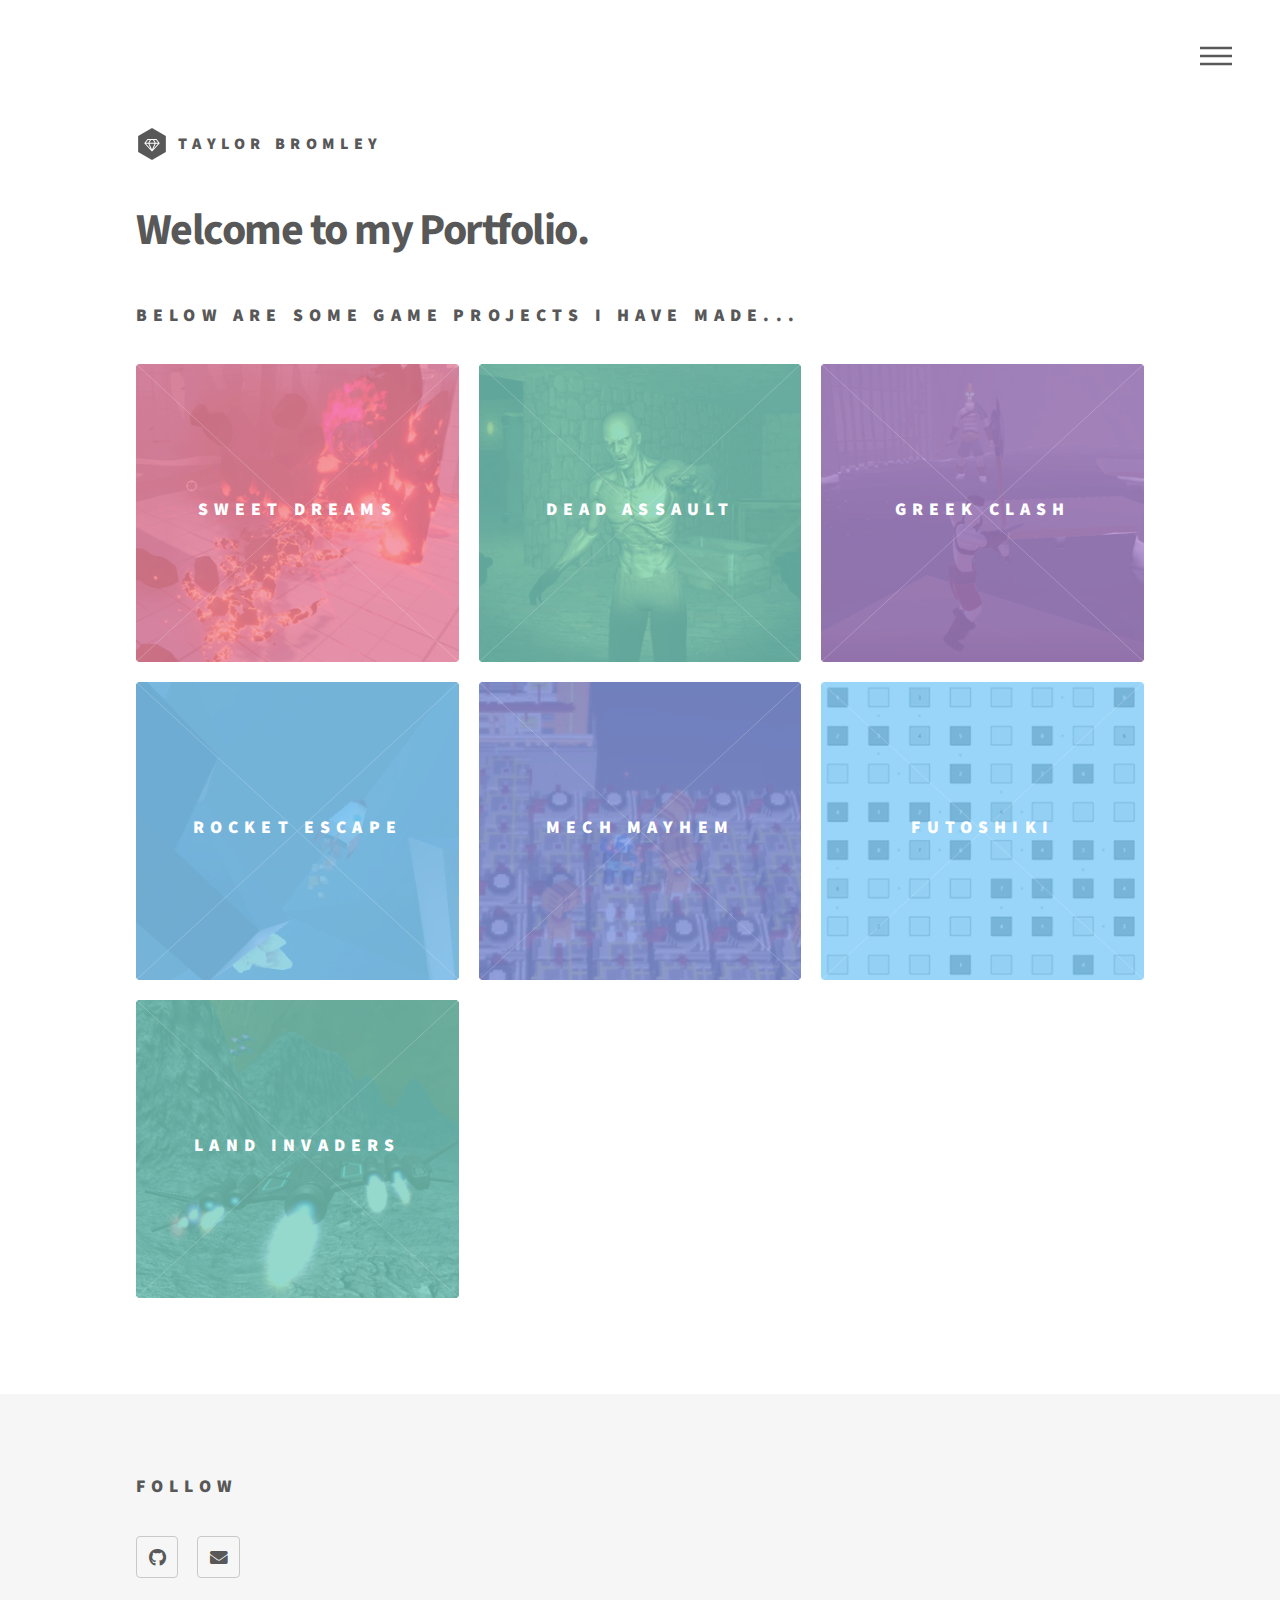
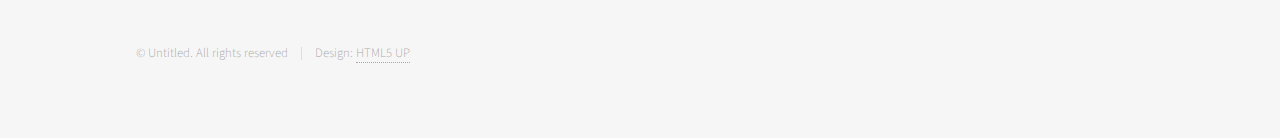
==== commit f3847cb8: "Added Sweet Dreams game" ====
--- a/index.html
+++ b/index.html
@@ -58,7 +58,7 @@
 
 								<article class="style1">
 									<span class="image">
-										<img src="images/sweet_dreams/sweet_dreams_thumbnail.jpg" alt="" />
+										<img src="images/sweet_dreams/sweet_dreams_thumbnail.png" alt="" />
 									</span>
 									<a href="sweet_dreams.html">
 										<h2>Sweet Dreams</h2>
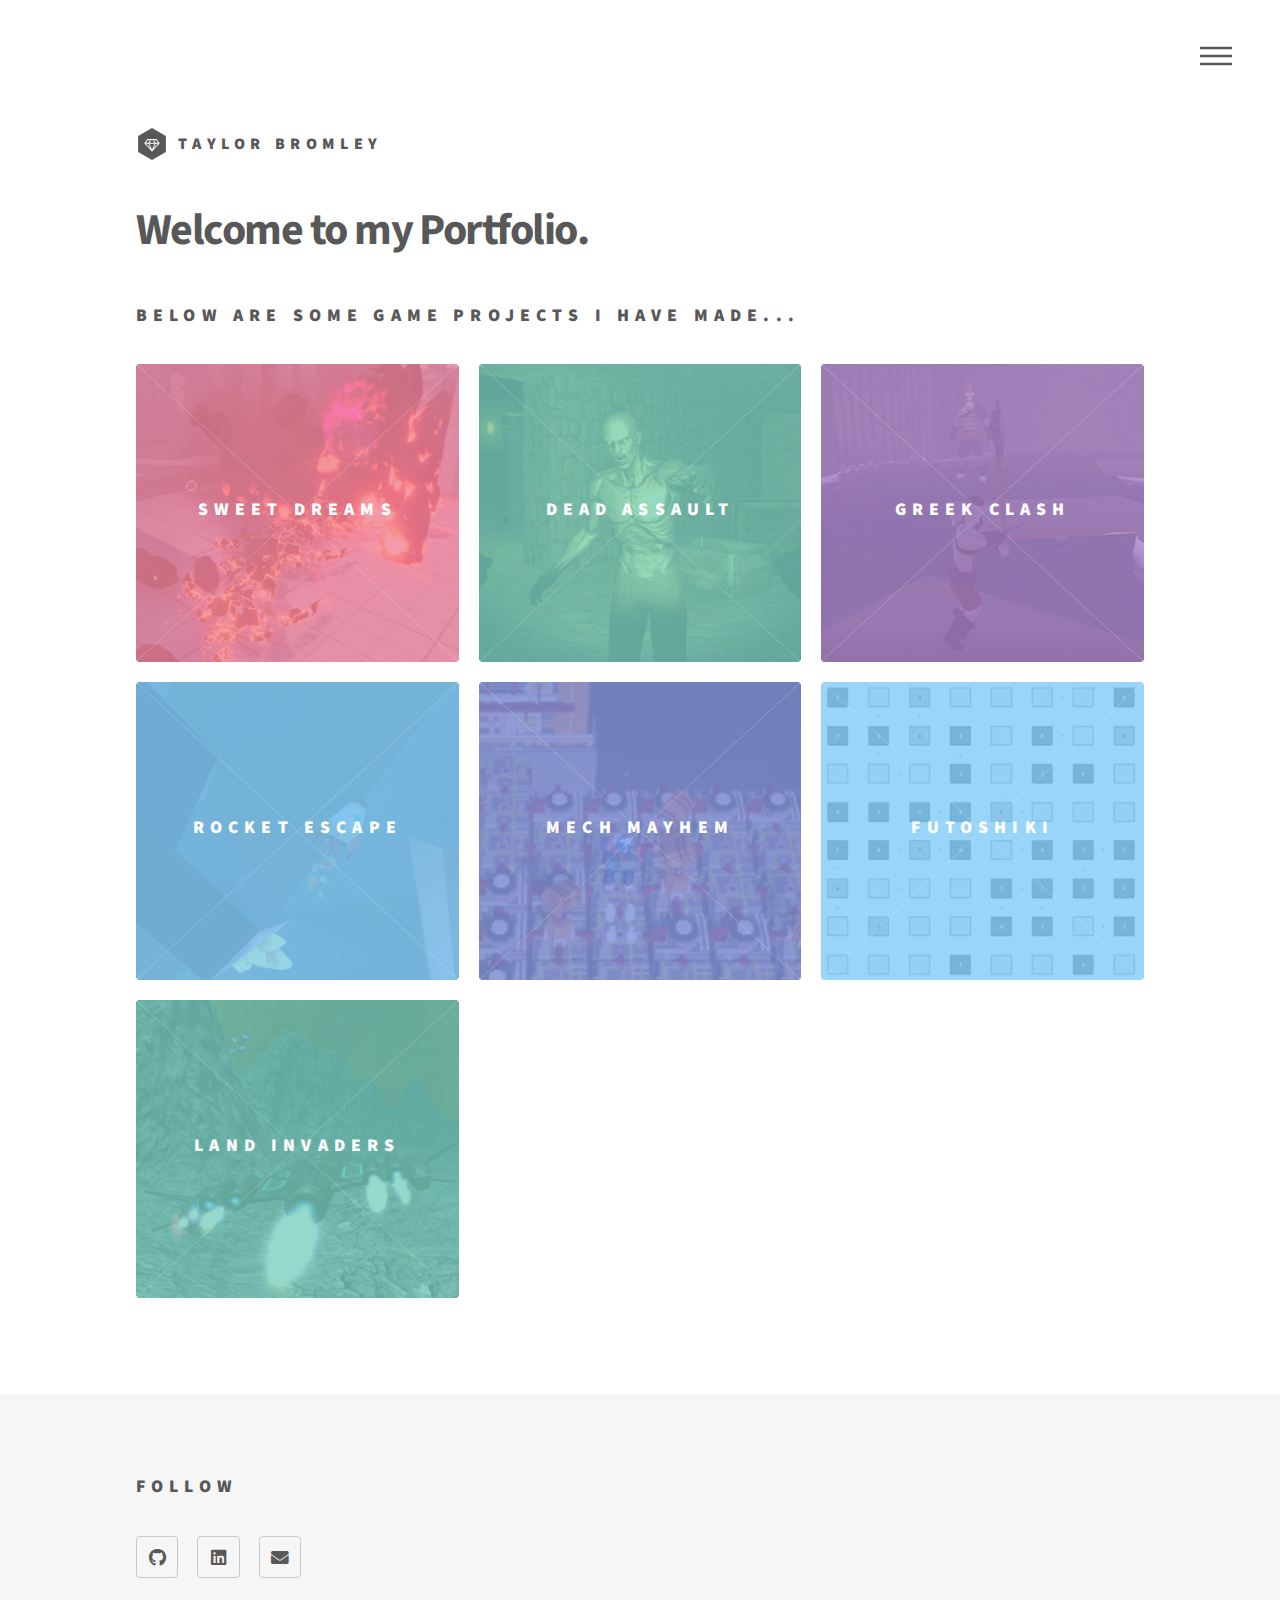
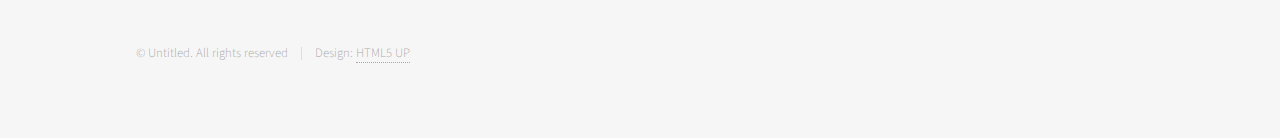
==== commit eed3caf6: "Added my LinkedIn link" ====
--- a/index.html
+++ b/index.html
@@ -174,6 +174,7 @@
 									<!-- <li><a href="#" class="icon brands style2 fa-instagram"><span class="label">Instagram</span></a></li> -->
 									<!-- <li><a href="#" class="icon brands style2 fa-dribbble"><span class="label">Dribbble</span></a></li> -->
 									<li><a href="https://github.com/Zoratio" class="icon brands style2 fa-github" target="_blank"><span class="label">GitHub</span></a></li>
+									<li><a href="https://www.linkedin.com/in/taylor-bromley-4387b919a/" class="icon brands style2 fa-linkedin" target="_blank"><span class="label">LinkedIn</span></a></li>
 									<!-- <li><a href="#" class="icon brands style2 fa-500px"><span class="label">500px</span></a></li> -->
 									<!-- <li><a href="#" class="icon solid style2 fa-phone"><span class="label">Phone</span></a></li> -->
 									<li><a href="mailto:taylorbromley@sky.com" class="icon solid style2 fa-envelope"><span class="label">Email</span></a></li>
